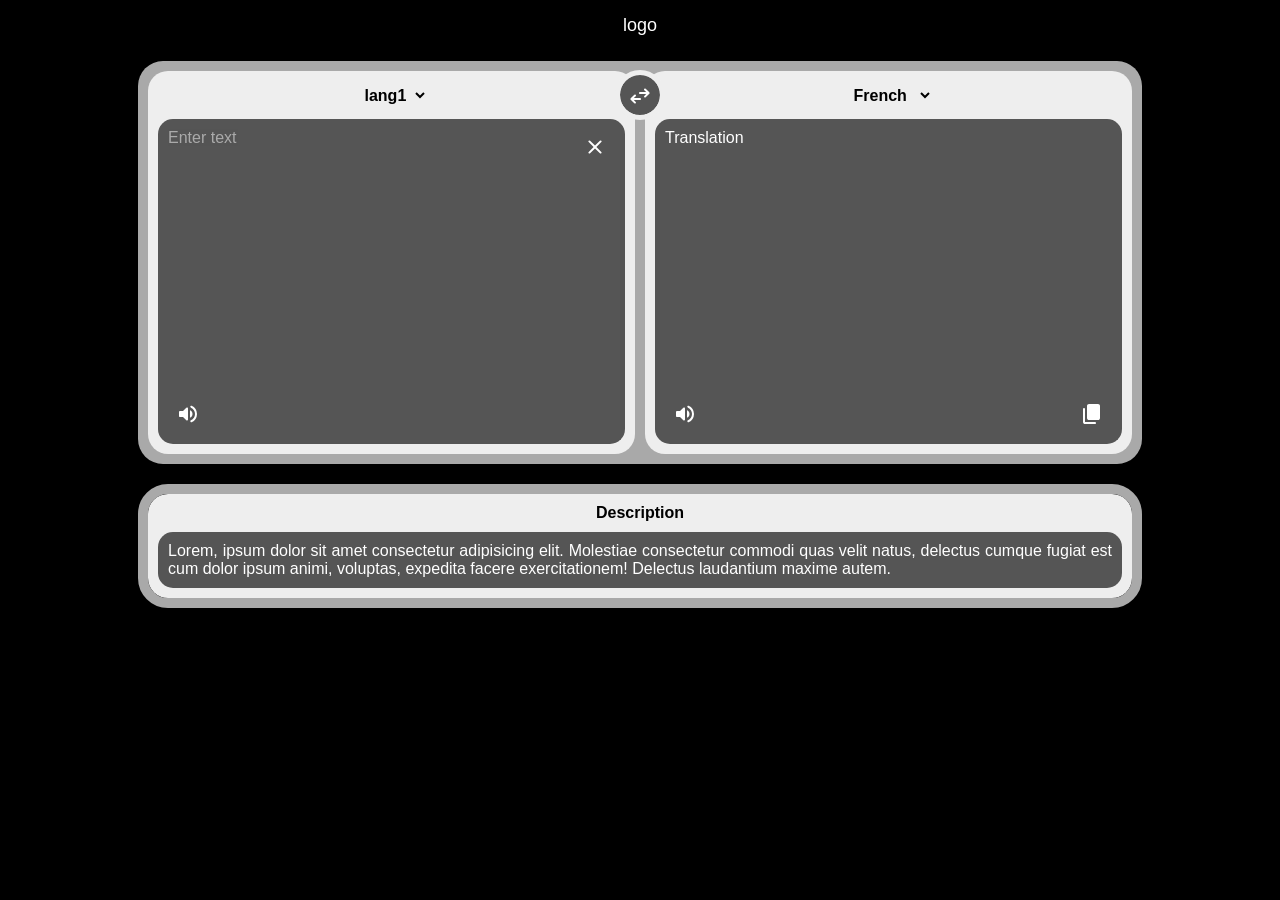
==== frontend/index.html @ 62758204 "The frontend and backend can now communicate Add scripts.js and fix frontend placeholders" ====
<!DOCTYPE html>
<html lang="en">

<head>
    <meta charset="UTF-8">
    <meta name="viewport" content="width=device-width, initial-scale=1.0">
    <title>Chuk Translate</title>
    <link rel="stylesheet" href="styles.css">
    <script src="scripts.js" defer></script>
</head>

<body>
    <header>
        <div class="logo">logo</div>
    </header>

    <main>

        <div class="card">
            <select name="inputLang" id="inputLang">
                <option value="en">lang1</option>
                <option value="fr">lang2</option>
                <option value="it">lang3</option>
                <option value="tr">lang4</option>
            </select>

            <textarea id="inputBox" placeholder="Enter text"></textarea>

            <button class="clear-button" id="clearInput">
                <svg xmlns="http://www.w3.org/2000/svg" height="24px" viewBox="0 -960 960 960" width="24px"
                    fill="#FFFFFF">
                    <path
                        d="M480-424 284-228q-11 11-28 11t-28-11q-11-11-11-28t11-28l196-196-196-196q-11-11-11-28t11-28q11-11 28-11t28 11l196 196 196-196q11-11 28-11t28 11q11 11 11 28t-11 28L536-480l196 196q11 11 11 28t-11 28q-11 11-28 11t-28-11L480-424Z" />
                </svg>
            </button>

            <button class="tts-button" id="inputTTS">
                <svg xmlns="http://www.w3.org/2000/svg" height="24px" viewBox="0 -960 960 960" width="24px"
                    fill="#FFFFFF">
                    <path
                        d="M760-481q0-83-44-151.5T598-735q-15-7-22-21.5t-2-29.5q6-16 21.5-23t31.5 0q97 43 155 131.5T840-481q0 108-58 196.5T627-153q-16 7-31.5 0T574-176q-5-15 2-29.5t22-21.5q74-34 118-102.5T760-481ZM280-360H160q-17 0-28.5-11.5T120-400v-160q0-17 11.5-28.5T160-600h120l132-132q19-19 43.5-8.5T480-703v446q0 27-24.5 37.5T412-228L280-360Zm380-120q0 42-19 79.5T591-339q-10 6-20.5.5T560-356v-250q0-12 10.5-17.5t20.5.5q31 25 50 63t19 80Z" />
                </svg>
            </button>
        </div>

        <button id="langSwitch">
            <svg xmlns="http://www.w3.org/2000/svg" height="24px" viewBox="0 -960 960 960" width="24px" fill="#FFFFFF">
                <path
                    d="m233-320 75 75q11 11 11 27.5T308-189q-12 12-28.5 12T251-189L108-332q-6-6-8.5-13T97-360q0-8 2.5-15t8.5-13l144-144q12-12 28-11.5t28 12.5q11 12 11.5 28T308-475l-75 75h247q17 0 28.5 11.5T520-360q0 17-11.5 28.5T480-320H233Zm494-240H480q-17 0-28.5-11.5T440-600q0-17 11.5-28.5T480-640h247l-75-75q-11-11-11-27.5t11-28.5q12-12 28.5-12t28.5 12l143 143q6 6 8.5 13t2.5 15q0 8-2.5 15t-8.5 13L708-428q-12 12-28 11.5T652-429q-11-12-11.5-28t11.5-28l75-75Z" />
            </svg>
        </button>

        <div class="card">
            <select name="outputLang" id="outputLang">
                <option value="en">English</option>
                <option value="fr" selected>French</option>
                <option value="it">Italian</option>
                <option value="tr">Turkish</option>
            </select>

            <div id="outputBox">
                Translation
            </div>

            <button class="copy-button" id="copyOutput">
                <svg xmlns="http://www.w3.org/2000/svg" height="24px" viewBox="0 -960 960 960" width="24px"
                    fill="#FFFFFF">
                    <path
                        d="M360-240q-33 0-56.5-23.5T280-320v-480q0-33 23.5-56.5T360-880h360q33 0 56.5 23.5T800-800v480q0 33-23.5 56.5T720-240H360ZM200-80q-33 0-56.5-23.5T120-160v-520q0-17 11.5-28.5T160-720q17 0 28.5 11.5T200-680v520h400q17 0 28.5 11.5T640-120q0 17-11.5 28.5T600-80H200Z" />
                </svg>
            </button>

            <button class="tts-button" id="outputTTS">
                <svg xmlns="http://www.w3.org/2000/svg" height="24px" viewBox="0 -960 960 960" width="24px"
                    fill="#FFFFFF">
                    <path
                        d="M760-481q0-83-44-151.5T598-735q-15-7-22-21.5t-2-29.5q6-16 21.5-23t31.5 0q97 43 155 131.5T840-481q0 108-58 196.5T627-153q-16 7-31.5 0T574-176q-5-15 2-29.5t22-21.5q74-34 118-102.5T760-481ZM280-360H160q-17 0-28.5-11.5T120-400v-160q0-17 11.5-28.5T160-600h120l132-132q19-19 43.5-8.5T480-703v446q0 27-24.5 37.5T412-228L280-360Zm380-120q0 42-19 79.5T591-339q-10 6-20.5.5T560-356v-250q0-12 10.5-17.5t20.5.5q31 25 50 63t19 80Z" />
                </svg>
            </button>
        </div>
    </main>

    <div class="desc"> Description
        <p>Lorem, ipsum dolor sit amet consectetur adipisicing elit. Molestiae consectetur commodi quas velit natus,
            delectus cumque fugiat est cum dolor ipsum animi, voluptas, expedita facere exercitationem! Delectus
            laudantium maxime autem.</p>
    </div>

</body>

</html>
---- frontend/styles.css ----
:root {
    --body-background: #000000;
    --card-border: #a9a9a9;
    --text-on-body: #ffffff;
    --card-background: #eeeeee;
    --text-on-card: #000000;
    --textbox-background: #555555;
    --text-on-textbox: #ffffff;
    --alpha-hover: 20%;
    --alpha-active: 30%;
}

* {
    font-family: Arial, Helvetica, sans-serif;
    box-sizing: border-box;

    cursor: default;
    user-select: none;
}

body {
    background-color: var(--body-background);

    display: flex;
    flex-direction: column;
    justify-content: center;

    margin: 0 10vw;
}

header {
    background-color: var(--body-background);

    color: var(--text-on-body);
    font-size: large;
    text-align: center;

    display: flex;
    justify-content: center;
    position: sticky;
    top: 0;
    z-index: 100;

    padding: 15px;
}

header svg {
    fill: white;
}

main {
    background-color: var(--card-border);
    border-radius: 25px;

    display: flex;
    justify-content: space-evenly;
    gap: 10px;

    padding: 10px;
    margin: 10px;
}

.card {
    background-color: var(--card-background);
    border-radius: 20px;

    color: var(--text-on-card);
    text-align: center;

    position: relative;
    top: 0;

    min-height: 42.5vh;
    width: 100%;
    padding: 10px;
}

select {
    background-color: transparent;
    border-radius: 10px;
    border: none;
    outline: none;

    color: var(--text-on-card);
    font-size: medium;
    font-weight: bold;

    padding: 5px;

    cursor: pointer;
}

select:hover,
select:open {
    background-color: rgb(from var(--text-on-card) r g b / var(--alpha-hover));
}

select:active {
    background-color: rgb(from var(--text-on-card) r g b / var(--alpha-active));
}

#inputBox,
#outputBox {
    background-color: var(--textbox-background);
    border-radius: 15px;
    border: none;
    border-right: 60px solid var(--textbox-background);
    border-bottom: 60px solid var(--textbox-background);
    outline: none;
    resize: none;

    color: var(--text-on-textbox);
    text-align: left;
    font-size: inherit;

    position: absolute;
    top: 3rem;
    left: 10px;

    min-height: calc(100% - 3rem - 10px);
    width: calc(100% - 20px);
    padding: 10px;
    margin: 0;

    cursor: text;
    user-select: text;
}

#inputBox::placeholder {
    color: var(--text-on-textbox);
    opacity: 50%;
}

/* Buttons */
button {
    background-color: transparent;
    border-radius: 50%;
    border: none;

    width: 40px;
    height: 40px;
    aspect-ratio: 1/1;
    padding-top: 5px;

    cursor: pointer;
    position: absolute;
}

svg {
    pointer-events: none;
    fill: var(--text-on-textbox);
}

#langSwitch {
    background-color: var(--textbox-background);
    outline: 5px solid var(--card-background);

    top: 75px;
    z-index: 1;
}

#langSwitch:hover {
    background-color: color-mix(in srgb, var(--textbox-background), var(--text-on-textbox) var(--alpha-hover));
}

#langSwitch:active {
    background-color: color-mix(in srgb, var(--textbox-background), var(--text-on-textbox) var(--alpha-active));
}

.tts-button {
    bottom: 20px;
    left: 20px;
}

.clear-button {
    top: 55px;
    right: 20px;
}

.copy-button {
    bottom: 20px;
    right: 20px;
}

.tts-button:hover,
.clear-button:hover,
.copy-button:hover {
    background-color: rgb(from var(--text-on-textbox) r g b / var(--alpha-hover));
}

.tts-button:active,
.clear-button:active,
.copy-button:active {
    background-color: rgb(from var(--text-on-textbox) r g b / var(--alpha-active));
}

/* Description */
.desc {
    background-color: var(--card-background);
    border-radius: 20px;
    outline: 10px solid var(--card-border);

    color: var(--text-on-card);
    text-align: center;
    font-weight: bold;

    padding: 10px;
    margin: 20px;
}

.desc p {
    background-color: var(--textbox-background);
    border-radius: 15px;

    color: var(--text-on-textbox);
    text-align: justify;
    font-weight: normal;

    padding: 10px;
    margin: 10px 0 0 0;

    user-select: text;
}


/* Vertical View */
@media (max-width: 768px) {
    body {
        margin: 0 10px;
    }

    main {
        flex-direction: column;
    }

    .card {
        height: 42.5vh;
    }

    #langSwitch {
        margin: -25px;

        position: relative;
        top: -10px;
        align-self: center;
    }
}
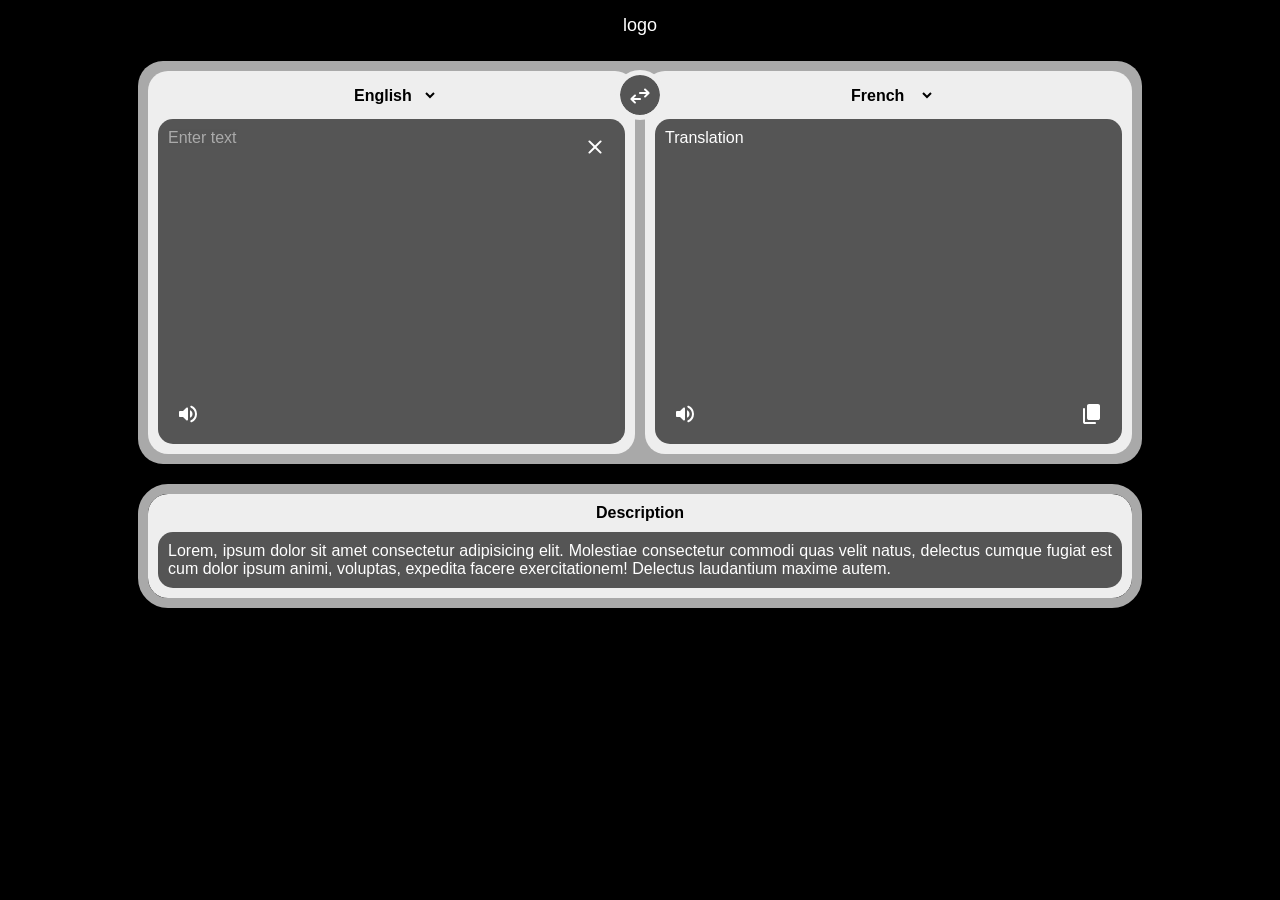
==== commit 7ca498f4: "Added a better system for adding languages (reads Languages JSON File)" ====
--- a/frontend/index.html
+++ b/frontend/index.html
@@ -18,10 +18,6 @@
 
         <div class="card">
             <select name="inputLang" id="inputLang">
-                <option value="en">lang1</option>
-                <option value="fr">lang2</option>
-                <option value="it">lang3</option>
-                <option value="tr">lang4</option>
             </select>
 
             <textarea id="inputBox" placeholder="Enter text"></textarea>
@@ -52,10 +48,6 @@
 
         <div class="card">
             <select name="outputLang" id="outputLang">
-                <option value="en">English</option>
-                <option value="fr" selected>French</option>
-                <option value="it">Italian</option>
-                <option value="tr">Turkish</option>
             </select>
 
             <div id="outputBox">
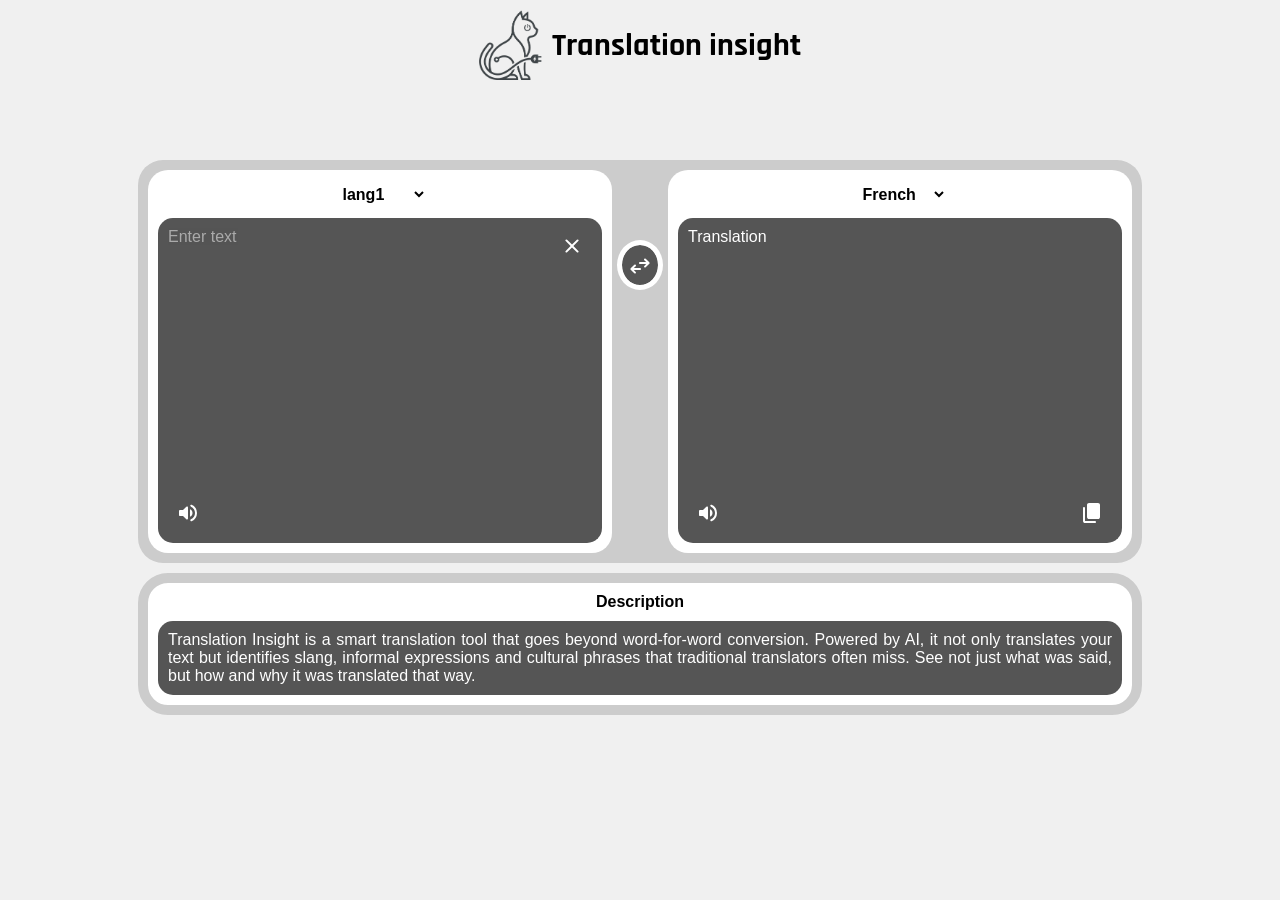
==== commit f9398774: "Adding the finishing touches to the frontend Frontend styling - light mode, tech cat logo, etc" ====
--- a/frontend/index.html
+++ b/frontend/index.html
@@ -4,80 +4,92 @@
 <head>
     <meta charset="UTF-8">
     <meta name="viewport" content="width=device-width, initial-scale=1.0">
-    <title>Chuk Translate</title>
+    <title>Translation insight</title>
     <link rel="stylesheet" href="styles.css">
     <script src="scripts.js" defer></script>
 </head>
 
 <body>
     <header>
-        <div class="logo">logo</div>
+        <img src="images/Techcat.png" alt="Website logo" id="logo">
+        <h1> Translation insight</h1>
+        <link href="https://fonts.googleapis.com/css2?family=Rajdhani:wght@600&display=swap" rel="stylesheet">
     </header>
+    <div class="content-wrapper">
+        <main>
 
-    <main>
+            <div class="card">
+                <select name="inputLang" id="inputLang">
+                    <option value="en">lang1</option>
+                    <option value="fr">lang2</option>
+                    <option value="it">lang3</option>
+                    <option value="tr">lang4</option>
+                </select>
 
-        <div class="card">
-            <select name="inputLang" id="inputLang">
-            </select>
+                <textarea id="inputBox" placeholder="Enter text"></textarea>
 
-            <textarea id="inputBox" placeholder="Enter text"></textarea>
+                <button class="clear-button" id="clearInput">
+                    <svg xmlns="http://www.w3.org/2000/svg" height="24px" viewBox="0 -960 960 960" width="24px"
+                        fill="#FFFFFF">
+                        <path
+                            d="M480-424 284-228q-11 11-28 11t-28-11q-11-11-11-28t11-28l196-196-196-196q-11-11-11-28t11-28q11-11 28-11t28 11l196 196 196-196q11-11 28-11t28 11q11 11 11 28t-11 28L536-480l196 196q11 11 11 28t-11 28q-11 11-28 11t-28-11L480-424Z" />
+                    </svg>
+                </button>
 
-            <button class="clear-button" id="clearInput">
+                <button class="tts-button" id="inputTTS">
+                    <svg xmlns="http://www.w3.org/2000/svg" height="24px" viewBox="0 -960 960 960" width="24px"
+                        fill="#FFFFFF">
+                        <path
+                            d="M760-481q0-83-44-151.5T598-735q-15-7-22-21.5t-2-29.5q6-16 21.5-23t31.5 0q97 43 155 131.5T840-481q0 108-58 196.5T627-153q-16 7-31.5 0T574-176q-5-15 2-29.5t22-21.5q74-34 118-102.5T760-481ZM280-360H160q-17 0-28.5-11.5T120-400v-160q0-17 11.5-28.5T160-600h120l132-132q19-19 43.5-8.5T480-703v446q0 27-24.5 37.5T412-228L280-360Zm380-120q0 42-19 79.5T591-339q-10 6-20.5.5T560-356v-250q0-12 10.5-17.5t20.5.5q31 25 50 63t19 80Z" />
+                    </svg>
+                </button>
+            </div>
+
+            <button id="langSwitch">
                 <svg xmlns="http://www.w3.org/2000/svg" height="24px" viewBox="0 -960 960 960" width="24px"
                     fill="#FFFFFF">
                     <path
-                        d="M480-424 284-228q-11 11-28 11t-28-11q-11-11-11-28t11-28l196-196-196-196q-11-11-11-28t11-28q11-11 28-11t28 11l196 196 196-196q11-11 28-11t28 11q11 11 11 28t-11 28L536-480l196 196q11 11 11 28t-11 28q-11 11-28 11t-28-11L480-424Z" />
+                        d="m233-320 75 75q11 11 11 27.5T308-189q-12 12-28.5 12T251-189L108-332q-6-6-8.5-13T97-360q0-8 2.5-15t8.5-13l144-144q12-12 28-11.5t28 12.5q11 12 11.5 28T308-475l-75 75h247q17 0 28.5 11.5T520-360q0 17-11.5 28.5T480-320H233Zm494-240H480q-17 0-28.5-11.5T440-600q0-17 11.5-28.5T480-640h247l-75-75q-11-11-11-27.5t11-28.5q12-12 28.5-12t28.5 12l143 143q6 6 8.5 13t2.5 15q0 8-2.5 15t-8.5 13L708-428q-12 12-28 11.5T652-429q-11-12-11.5-28t11.5-28l75-75Z" />
                 </svg>
             </button>
 
-            <button class="tts-button" id="inputTTS">
-                <svg xmlns="http://www.w3.org/2000/svg" height="24px" viewBox="0 -960 960 960" width="24px"
-                    fill="#FFFFFF">
-                    <path
-                        d="M760-481q0-83-44-151.5T598-735q-15-7-22-21.5t-2-29.5q6-16 21.5-23t31.5 0q97 43 155 131.5T840-481q0 108-58 196.5T627-153q-16 7-31.5 0T574-176q-5-15 2-29.5t22-21.5q74-34 118-102.5T760-481ZM280-360H160q-17 0-28.5-11.5T120-400v-160q0-17 11.5-28.5T160-600h120l132-132q19-19 43.5-8.5T480-703v446q0 27-24.5 37.5T412-228L280-360Zm380-120q0 42-19 79.5T591-339q-10 6-20.5.5T560-356v-250q0-12 10.5-17.5t20.5.5q31 25 50 63t19 80Z" />
-                </svg>
-            </button>
+            <div class="card">
+                <select name="outputLang" id="outputLang">
+                    <option value="en">English</option>
+                    <option value="fr" selected>French</option>
+                    <option value="it">Italian</option>
+                    <option value="tr">Turkish</option>
+                </select>
+
+                <div id="outputBox">
+                    Translation
+                </div>
+
+                <button class="copy-button" id="copyOutput">
+                    <svg xmlns="http://www.w3.org/2000/svg" height="24px" viewBox="0 -960 960 960" width="24px"
+                        fill="#FFFFFF">
+                        <path
+                            d="M360-240q-33 0-56.5-23.5T280-320v-480q0-33 23.5-56.5T360-880h360q33 0 56.5 23.5T800-800v480q0 33-23.5 56.5T720-240H360ZM200-80q-33 0-56.5-23.5T120-160v-520q0-17 11.5-28.5T160-720q17 0 28.5 11.5T200-680v520h400q17 0 28.5 11.5T640-120q0 17-11.5 28.5T600-80H200Z" />
+                    </svg>
+                </button>
+
+                <button class="tts-button" id="outputTTS">
+                    <svg xmlns="http://www.w3.org/2000/svg" height="24px" viewBox="0 -960 960 960" width="24px"
+                        fill="#FFFFFF">
+                        <path
+                            d="M760-481q0-83-44-151.5T598-735q-15-7-22-21.5t-2-29.5q6-16 21.5-23t31.5 0q97 43 155 131.5T840-481q0 108-58 196.5T627-153q-16 7-31.5 0T574-176q-5-15 2-29.5t22-21.5q74-34 118-102.5T760-481ZM280-360H160q-17 0-28.5-11.5T120-400v-160q0-17 11.5-28.5T160-600h120l132-132q19-19 43.5-8.5T480-703v446q0 27-24.5 37.5T412-228L280-360Zm380-120q0 42-19 79.5T591-339q-10 6-20.5.5T560-356v-250q0-12 10.5-17.5t20.5.5q31 25 50 63t19 80Z" />
+                    </svg>
+                </button>
+            </div>
+        </main>
+
+        <div class="desc"> Description
+            <p>Translation Insight is a smart translation tool that goes beyond word-for-word conversion. Powered by AI,
+                it not only translates your text but identifies slang, informal expressions and cultural phrases that
+                traditional translators often miss. See not just what was said, but how and why it was translated that
+                way.</p>
         </div>
-
-        <button id="langSwitch">
-            <svg xmlns="http://www.w3.org/2000/svg" height="24px" viewBox="0 -960 960 960" width="24px" fill="#FFFFFF">
-                <path
-                    d="m233-320 75 75q11 11 11 27.5T308-189q-12 12-28.5 12T251-189L108-332q-6-6-8.5-13T97-360q0-8 2.5-15t8.5-13l144-144q12-12 28-11.5t28 12.5q11 12 11.5 28T308-475l-75 75h247q17 0 28.5 11.5T520-360q0 17-11.5 28.5T480-320H233Zm494-240H480q-17 0-28.5-11.5T440-600q0-17 11.5-28.5T480-640h247l-75-75q-11-11-11-27.5t11-28.5q12-12 28.5-12t28.5 12l143 143q6 6 8.5 13t2.5 15q0 8-2.5 15t-8.5 13L708-428q-12 12-28 11.5T652-429q-11-12-11.5-28t11.5-28l75-75Z" />
-            </svg>
-        </button>
-
-        <div class="card">
-            <select name="outputLang" id="outputLang">
-            </select>
-
-            <div id="outputBox">
-                Translation
-            </div>
-
-            <button class="copy-button" id="copyOutput">
-                <svg xmlns="http://www.w3.org/2000/svg" height="24px" viewBox="0 -960 960 960" width="24px"
-                    fill="#FFFFFF">
-                    <path
-                        d="M360-240q-33 0-56.5-23.5T280-320v-480q0-33 23.5-56.5T360-880h360q33 0 56.5 23.5T800-800v480q0 33-23.5 56.5T720-240H360ZM200-80q-33 0-56.5-23.5T120-160v-520q0-17 11.5-28.5T160-720q17 0 28.5 11.5T200-680v520h400q17 0 28.5 11.5T640-120q0 17-11.5 28.5T600-80H200Z" />
-                </svg>
-            </button>
-
-            <button class="tts-button" id="outputTTS">
-                <svg xmlns="http://www.w3.org/2000/svg" height="24px" viewBox="0 -960 960 960" width="24px"
-                    fill="#FFFFFF">
-                    <path
-                        d="M760-481q0-83-44-151.5T598-735q-15-7-22-21.5t-2-29.5q6-16 21.5-23t31.5 0q97 43 155 131.5T840-481q0 108-58 196.5T627-153q-16 7-31.5 0T574-176q-5-15 2-29.5t22-21.5q74-34 118-102.5T760-481ZM280-360H160q-17 0-28.5-11.5T120-400v-160q0-17 11.5-28.5T160-600h120l132-132q19-19 43.5-8.5T480-703v446q0 27-24.5 37.5T412-228L280-360Zm380-120q0 42-19 79.5T591-339q-10 6-20.5.5T560-356v-250q0-12 10.5-17.5t20.5.5q31 25 50 63t19 80Z" />
-                </svg>
-            </button>
-        </div>
-    </main>
-
-    <div class="desc"> Description
-        <p>Lorem, ipsum dolor sit amet consectetur adipisicing elit. Molestiae consectetur commodi quas velit natus,
-            delectus cumque fugiat est cum dolor ipsum animi, voluptas, expedita facere exercitationem! Delectus
-            laudantium maxime autem.</p>
     </div>
-
 </body>
 
 </html>
--- a/frontend/styles.css
+++ b/frontend/styles.css
@@ -1,8 +1,8 @@
 :root {
-    --body-background: #000000;
-    --card-border: #a9a9a9;
-    --text-on-body: #ffffff;
-    --card-background: #eeeeee;
+    --body-background: #f0f0f0;
+    --card-border: #cccccc;
+    --text-on-body: #000000;
+    --card-background: #ffffff;
     --text-on-card: #000000;
     --textbox-background: #555555;
     --text-on-textbox: #ffffff;
@@ -20,33 +20,54 @@
 
 body {
     background-color: var(--body-background);
-
     display: flex;
     flex-direction: column;
     justify-content: center;
-
     margin: 0 10vw;
 }
 
 header {
     background-color: var(--body-background);
-
     color: var(--text-on-body);
-    font-size: large;
-    text-align: center;
-
     display: flex;
     justify-content: center;
+    align-items: center;
+    gap: 10px;
     position: sticky;
     top: 0;
     z-index: 100;
-
-    padding: 15px;
+    padding: 10px 15px;
+}
+
+#logo {
+    height: 70px;
+    width: auto;
+}
+
+header h1 {
+    font-family: 'Rajdhani', sans-serif;
+    color: var(--text-on-body);
+    font-size: 32;
+    margin: 0;
+    
+}
+
+.content-wrapper {
+    padding-top: 60px;
+}
+
+#langSwitch {
+    background-color: var(--textbox-background);
+    outline: 5px solid var(--card-background);
+    position: relative;
+    top: 0;
+    z-index: 101;
 }
 
 header svg {
     fill: white;
 }
+
 
 main {
     background-color: var(--card-border);
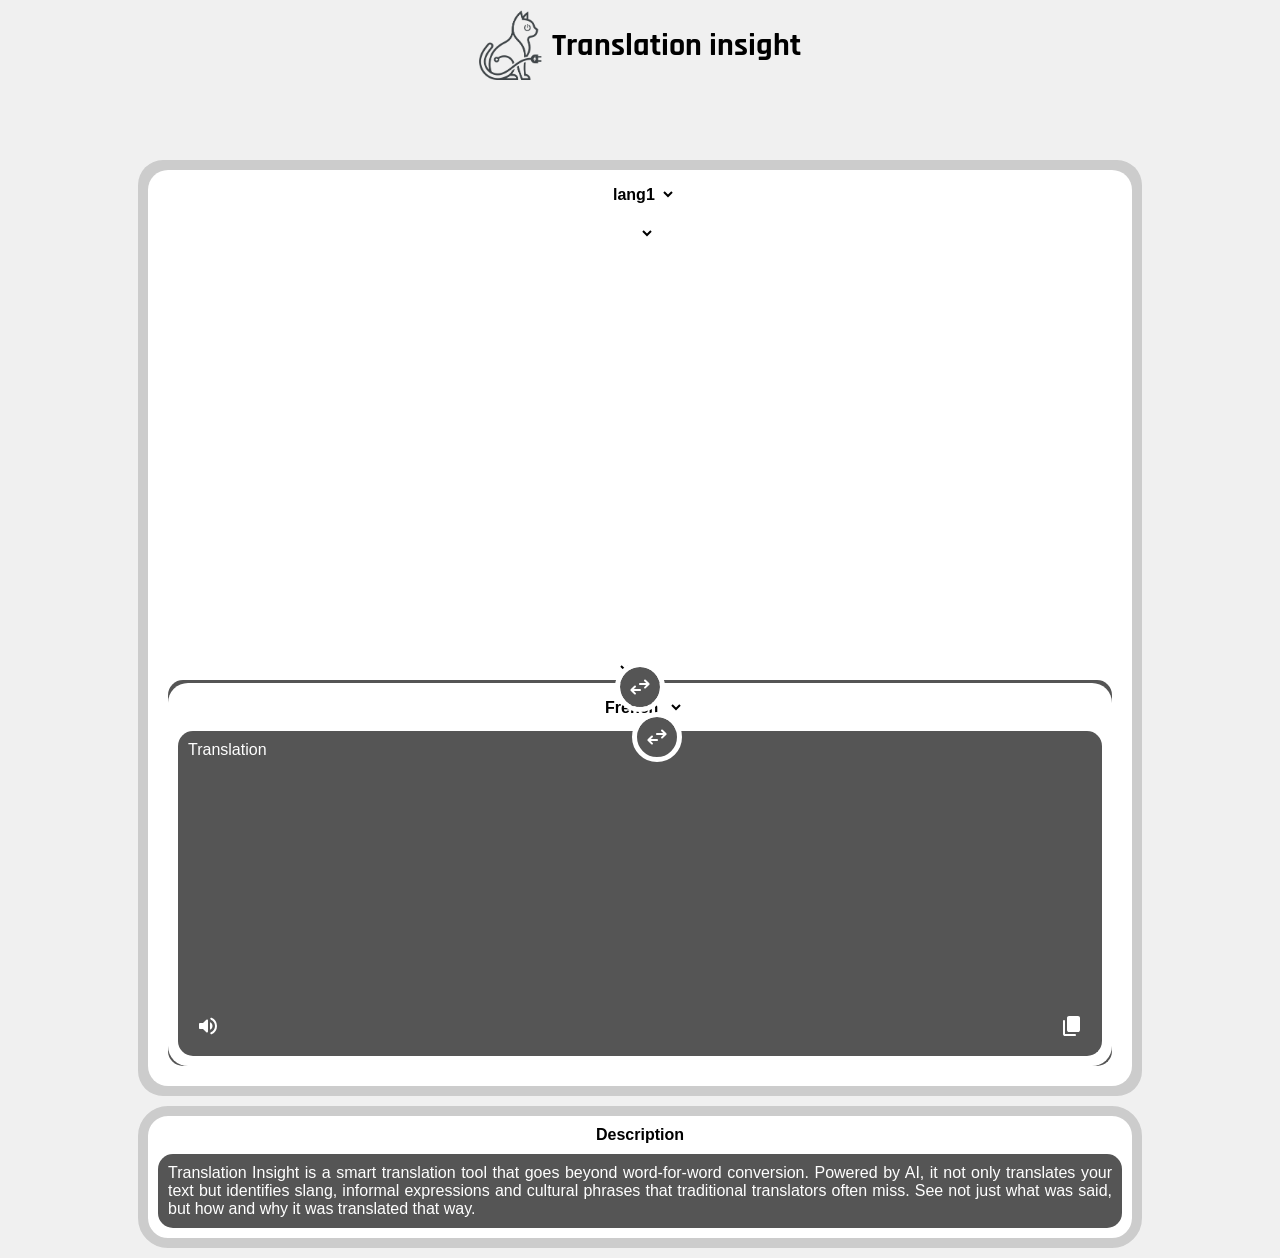
==== commit d5df23d9: "Merge branch 'main' of https://github.com/Chuk404/SuperDeluxeLJMUproject" ====
--- a/frontend/index.html
+++ b/frontend/index.html
@@ -26,7 +26,9 @@
                     <option value="tr">lang4</option>
                 </select>
 
-                <textarea id="inputBox" placeholder="Enter text"></textarea>
+        <div class="card">
+            <select name="inputLang" id="inputLang">
+            </select>
 
                 <button class="clear-button" id="clearInput">
                     <svg xmlns="http://www.w3.org/2000/svg" height="24px" viewBox="0 -960 960 960" width="24px"
@@ -36,13 +38,36 @@
                     </svg>
                 </button>
 
-                <button class="tts-button" id="inputTTS">
-                    <svg xmlns="http://www.w3.org/2000/svg" height="24px" viewBox="0 -960 960 960" width="24px"
-                        fill="#FFFFFF">
-                        <path
-                            d="M760-481q0-83-44-151.5T598-735q-15-7-22-21.5t-2-29.5q6-16 21.5-23t31.5 0q97 43 155 131.5T840-481q0 108-58 196.5T627-153q-16 7-31.5 0T574-176q-5-15 2-29.5t22-21.5q74-34 118-102.5T760-481ZM280-360H160q-17 0-28.5-11.5T120-400v-160q0-17 11.5-28.5T160-600h120l132-132q19-19 43.5-8.5T480-703v446q0 27-24.5 37.5T412-228L280-360Zm380-120q0 42-19 79.5T591-339q-10 6-20.5.5T560-356v-250q0-12 10.5-17.5t20.5.5q31 25 50 63t19 80Z" />
-                    </svg>
-                </button>
+            <button class="clear-button" id="clearInput">
+                <svg xmlns="http://www.w3.org/2000/svg" height="24px" viewBox="0 -960 960 960" width="24px"
+                    fill="#FFFFFF">
+                    <path
+                        d="M480-424 284-228q-11 11-28 11t-28-11q-11-11-11-28t11-28l196-196-196-196q-11-11-11-28t11-28q11-11 28-11t28 11l196 196 196-196q11-11 28-11t28 11q11 11 11 28t-11 28L536-480l196 196q11 11 11 28t-11 28q-11 11-28 11t-28-11L480-424Z" />
+                </svg>
+            </button>
+
+            <button class="tts-button" id="inputTTS">
+                <svg xmlns="http://www.w3.org/2000/svg" height="24px" viewBox="0 -960 960 960" width="24px"
+                    fill="#FFFFFF">
+                    <path
+                        d="M760-481q0-83-44-151.5T598-735q-15-7-22-21.5t-2-29.5q6-16 21.5-23t31.5 0q97 43 155 131.5T840-481q0 108-58 196.5T627-153q-16 7-31.5 0T574-176q-5-15 2-29.5t22-21.5q74-34 118-102.5T760-481ZM280-360H160q-17 0-28.5-11.5T120-400v-160q0-17 11.5-28.5T160-600h120l132-132q19-19 43.5-8.5T480-703v446q0 27-24.5 37.5T412-228L280-360Zm380-120q0 42-19 79.5T591-339q-10 6-20.5.5T560-356v-250q0-12 10.5-17.5t20.5.5q31 25 50 63t19 80Z" />
+                </svg>
+            </button>
+        </div>
+
+        <button id="langSwitch">
+            <svg xmlns="http://www.w3.org/2000/svg" height="24px" viewBox="0 -960 960 960" width="24px" fill="#FFFFFF">
+                <path
+                    d="m233-320 75 75q11 11 11 27.5T308-189q-12 12-28.5 12T251-189L108-332q-6-6-8.5-13T97-360q0-8 2.5-15t8.5-13l144-144q12-12 28-11.5t28 12.5q11 12 11.5 28T308-475l-75 75h247q17 0 28.5 11.5T520-360q0 17-11.5 28.5T480-320H233Zm494-240H480q-17 0-28.5-11.5T440-600q0-17 11.5-28.5T480-640h247l-75-75q-11-11-11-27.5t11-28.5q12-12 28.5-12t28.5 12l143 143q6 6 8.5 13t2.5 15q0 8-2.5 15t-8.5 13L708-428q-12 12-28 11.5T652-429q-11-12-11.5-28t11.5-28l75-75Z" />
+            </svg>
+        </button>
+
+        <div class="card">
+            <select name="outputLang" id="outputLang">
+            </select>
+
+            <div id="outputBox">
+                Translation
             </div>
 
             <button id="langSwitch">
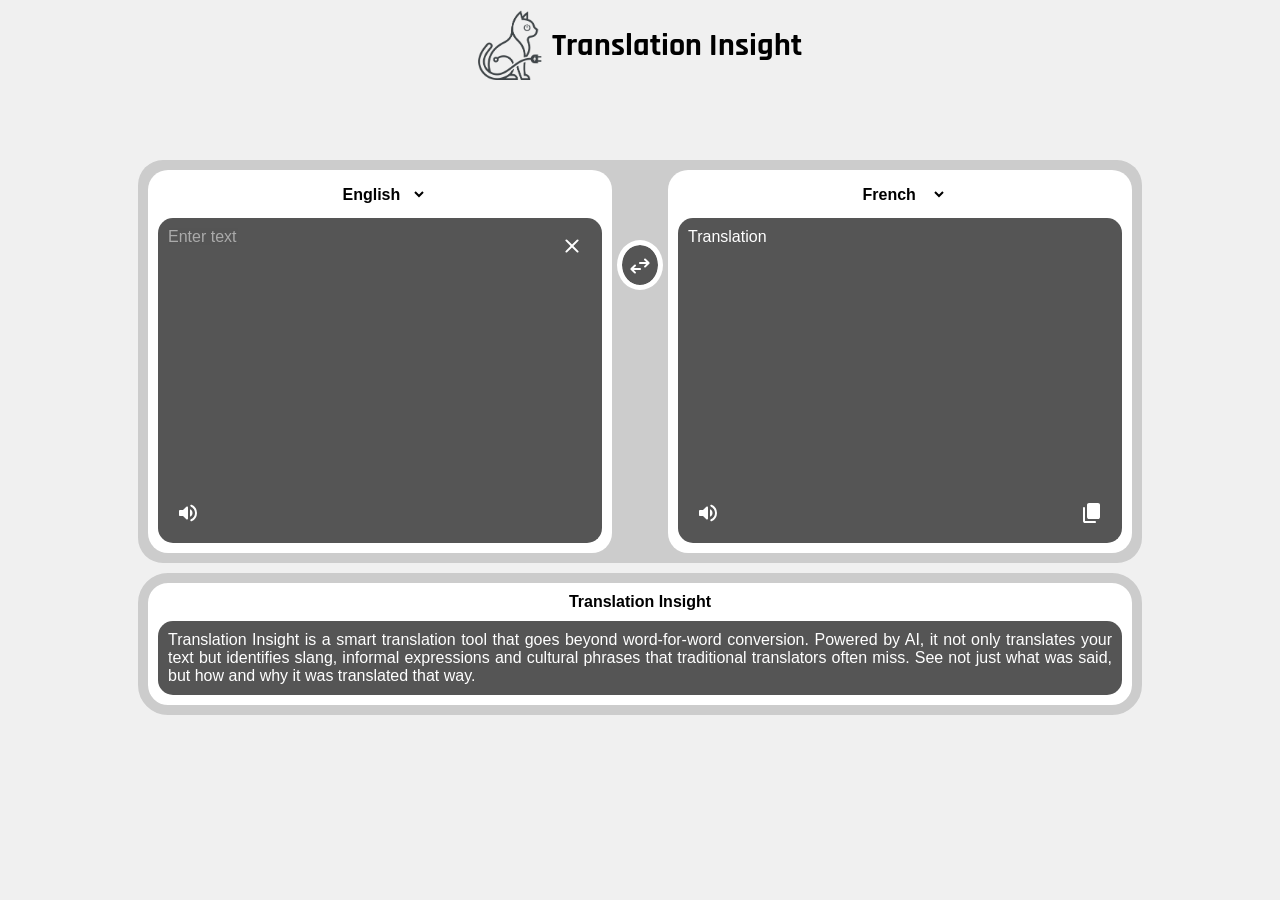
==== commit 002698b4: "Fix the merge conflct Cleaned up duplicate elements in index.html" ====
--- a/frontend/index.html
+++ b/frontend/index.html
@@ -4,7 +4,8 @@
 <head>
     <meta charset="UTF-8">
     <meta name="viewport" content="width=device-width, initial-scale=1.0">
-    <title>Translation insight</title>
+    <title>Translation Insight</title>
+    <link href="https://fonts.googleapis.com/css2?family=Rajdhani:wght@600&display=swap" rel="stylesheet">
     <link rel="stylesheet" href="styles.css">
     <script src="scripts.js" defer></script>
 </head>
@@ -12,69 +13,37 @@
 <body>
     <header>
         <img src="images/Techcat.png" alt="Website logo" id="logo">
-        <h1> Translation insight</h1>
-        <link href="https://fonts.googleapis.com/css2?family=Rajdhani:wght@600&display=swap" rel="stylesheet">
+        <h1>Translation Insight</h1>
     </header>
+
     <div class="content-wrapper">
         <main>
-
             <div class="card">
                 <select name="inputLang" id="inputLang">
-                    <option value="en">lang1</option>
-                    <option value="fr">lang2</option>
-                    <option value="it">lang3</option>
-                    <option value="tr">lang4</option>
+                    <option value="en">English</option>
+                    <option value="fr">French</option>
+                    <option value="it">Italian</option>
+                    <option value="tr">Turkish</option>
                 </select>
 
-        <div class="card">
-            <select name="inputLang" id="inputLang">
-            </select>
+                <textarea id="inputBox" placeholder="Enter text"></textarea>
 
                 <button class="clear-button" id="clearInput">
-                    <svg xmlns="http://www.w3.org/2000/svg" height="24px" viewBox="0 -960 960 960" width="24px"
-                        fill="#FFFFFF">
-                        <path
-                            d="M480-424 284-228q-11 11-28 11t-28-11q-11-11-11-28t11-28l196-196-196-196q-11-11-11-28t11-28q11-11 28-11t28 11l196 196 196-196q11-11 28-11t28 11q11 11 11 28t-11 28L536-480l196 196q11 11 11 28t-11 28q-11 11-28 11t-28-11L480-424Z" />
+                    <svg xmlns="http://www.w3.org/2000/svg" height="24px" viewBox="0 -960 960 960" width="24px" fill="#FFFFFF">
+                        <path d="M480-424 284-228q-11 11-28 11t-28-11q-11-11-11-28t11-28l196-196-196-196q-11-11-11-28t11-28q11-11 28-11t28 11l196 196 196-196q11-11 28-11t28 11q11 11 11 28t-11 28L536-480l196 196q11 11 11 28t-11 28q-11 11-28 11t-28-11L480-424Z" />
                     </svg>
                 </button>
 
-            <button class="clear-button" id="clearInput">
-                <svg xmlns="http://www.w3.org/2000/svg" height="24px" viewBox="0 -960 960 960" width="24px"
-                    fill="#FFFFFF">
-                    <path
-                        d="M480-424 284-228q-11 11-28 11t-28-11q-11-11-11-28t11-28l196-196-196-196q-11-11-11-28t11-28q11-11 28-11t28 11l196 196 196-196q11-11 28-11t28 11q11 11 11 28t-11 28L536-480l196 196q11 11 11 28t-11 28q-11 11-28 11t-28-11L480-424Z" />
-                </svg>
-            </button>
-
-            <button class="tts-button" id="inputTTS">
-                <svg xmlns="http://www.w3.org/2000/svg" height="24px" viewBox="0 -960 960 960" width="24px"
-                    fill="#FFFFFF">
-                    <path
-                        d="M760-481q0-83-44-151.5T598-735q-15-7-22-21.5t-2-29.5q6-16 21.5-23t31.5 0q97 43 155 131.5T840-481q0 108-58 196.5T627-153q-16 7-31.5 0T574-176q-5-15 2-29.5t22-21.5q74-34 118-102.5T760-481ZM280-360H160q-17 0-28.5-11.5T120-400v-160q0-17 11.5-28.5T160-600h120l132-132q19-19 43.5-8.5T480-703v446q0 27-24.5 37.5T412-228L280-360Zm380-120q0 42-19 79.5T591-339q-10 6-20.5.5T560-356v-250q0-12 10.5-17.5t20.5.5q31 25 50 63t19 80Z" />
-                </svg>
-            </button>
-        </div>
-
-        <button id="langSwitch">
-            <svg xmlns="http://www.w3.org/2000/svg" height="24px" viewBox="0 -960 960 960" width="24px" fill="#FFFFFF">
-                <path
-                    d="m233-320 75 75q11 11 11 27.5T308-189q-12 12-28.5 12T251-189L108-332q-6-6-8.5-13T97-360q0-8 2.5-15t8.5-13l144-144q12-12 28-11.5t28 12.5q11 12 11.5 28T308-475l-75 75h247q17 0 28.5 11.5T520-360q0 17-11.5 28.5T480-320H233Zm494-240H480q-17 0-28.5-11.5T440-600q0-17 11.5-28.5T480-640h247l-75-75q-11-11-11-27.5t11-28.5q12-12 28.5-12t28.5 12l143 143q6 6 8.5 13t2.5 15q0 8-2.5 15t-8.5 13L708-428q-12 12-28 11.5T652-429q-11-12-11.5-28t11.5-28l75-75Z" />
-            </svg>
-        </button>
-
-        <div class="card">
-            <select name="outputLang" id="outputLang">
-            </select>
-
-            <div id="outputBox">
-                Translation
+                <button class="tts-button" id="inputTTS">
+                    <svg xmlns="http://www.w3.org/2000/svg" height="24px" viewBox="0 -960 960 960" width="24px" fill="#FFFFFF">
+                        <path d="M760-481q0-83-44-151.5T598-735q-15-7-22-21.5t-2-29.5q6-16 21.5-23t31.5 0q97 43 155 131.5T840-481q0 108-58 196.5T627-153q-16 7-31.5 0T574-176q-5-15 2-29.5t22-21.5q74-34 118-102.5T760-481ZM280-360H160q-17 0-28.5-11.5T120-400v-160q0-17 11.5-28.5T160-600h120l132-132q19-19 43.5-8.5T480-703v446q0 27-24.5 37.5T412-228L280-360Zm380-120q0 42-19 79.5T591-339q-10 6-20.5.5T560-356v-250q0-12 10.5-17.5t20.5.5q31 25 50 63t19 80Z" />
+                    </svg>
+                </button>
             </div>
 
             <button id="langSwitch">
-                <svg xmlns="http://www.w3.org/2000/svg" height="24px" viewBox="0 -960 960 960" width="24px"
-                    fill="#FFFFFF">
-                    <path
-                        d="m233-320 75 75q11 11 11 27.5T308-189q-12 12-28.5 12T251-189L108-332q-6-6-8.5-13T97-360q0-8 2.5-15t8.5-13l144-144q12-12 28-11.5t28 12.5q11 12 11.5 28T308-475l-75 75h247q17 0 28.5 11.5T520-360q0 17-11.5 28.5T480-320H233Zm494-240H480q-17 0-28.5-11.5T440-600q0-17 11.5-28.5T480-640h247l-75-75q-11-11-11-27.5t11-28.5q12-12 28.5-12t28.5 12l143 143q6 6 8.5 13t2.5 15q0 8-2.5 15t-8.5 13L708-428q-12 12-28 11.5T652-429q-11-12-11.5-28t11.5-28l75-75Z" />
+                <svg xmlns="http://www.w3.org/2000/svg" height="24px" viewBox="0 -960 960 960" width="24px" fill="#FFFFFF">
+                    <path d="m233-320 75 75q11 11 11 27.5T308-189q-12 12-28.5 12T251-189L108-332q-6-6-8.5-13T97-360q0-8 2.5-15t8.5-13l144-144q12-12 28-11.5t28 12.5q11 12 11.5 28T308-475l-75 75h247q17 0 28.5 11.5T520-360q0 17-11.5 28.5T480-320H233Zm494-240H480q-17 0-28.5-11.5T440-600q0-17 11.5-28.5T480-640h247l-75-75q-11-11-11-27.5t11-28.5q12-12 28.5-12t28.5 12l143 143q6 6 8.5 13t2.5 15q0 8-2.5 15t-8.5 13L708-428q-12 12-28 11.5T652-429q-11-12-11.5-28t11.5-28l75-75Z" />
                 </svg>
             </button>
 
@@ -86,33 +55,24 @@
                     <option value="tr">Turkish</option>
                 </select>
 
-                <div id="outputBox">
-                    Translation
-                </div>
+                <div id="outputBox">Translation</div>
 
                 <button class="copy-button" id="copyOutput">
-                    <svg xmlns="http://www.w3.org/2000/svg" height="24px" viewBox="0 -960 960 960" width="24px"
-                        fill="#FFFFFF">
-                        <path
-                            d="M360-240q-33 0-56.5-23.5T280-320v-480q0-33 23.5-56.5T360-880h360q33 0 56.5 23.5T800-800v480q0 33-23.5 56.5T720-240H360ZM200-80q-33 0-56.5-23.5T120-160v-520q0-17 11.5-28.5T160-720q17 0 28.5 11.5T200-680v520h400q17 0 28.5 11.5T640-120q0 17-11.5 28.5T600-80H200Z" />
+                    <svg xmlns="http://www.w3.org/2000/svg" height="24px" viewBox="0 -960 960 960" width="24px" fill="#FFFFFF">
+                        <path d="M360-240q-33 0-56.5-23.5T280-320v-480q0-33 23.5-56.5T360-880h360q33 0 56.5 23.5T800-800v480q0 33-23.5 56.5T720-240H360ZM200-80q-33 0-56.5-23.5T120-160v-520q0-17 11.5-28.5T160-720q17 0 28.5 11.5T200-680v520h400q17 0 28.5 11.5T640-120q0 17-11.5 28.5T600-80H200Z" />
                     </svg>
                 </button>
 
                 <button class="tts-button" id="outputTTS">
-                    <svg xmlns="http://www.w3.org/2000/svg" height="24px" viewBox="0 -960 960 960" width="24px"
-                        fill="#FFFFFF">
-                        <path
-                            d="M760-481q0-83-44-151.5T598-735q-15-7-22-21.5t-2-29.5q6-16 21.5-23t31.5 0q97 43 155 131.5T840-481q0 108-58 196.5T627-153q-16 7-31.5 0T574-176q-5-15 2-29.5t22-21.5q74-34 118-102.5T760-481ZM280-360H160q-17 0-28.5-11.5T120-400v-160q0-17 11.5-28.5T160-600h120l132-132q19-19 43.5-8.5T480-703v446q0 27-24.5 37.5T412-228L280-360Zm380-120q0 42-19 79.5T591-339q-10 6-20.5.5T560-356v-250q0-12 10.5-17.5t20.5.5q31 25 50 63t19 80Z" />
+                    <svg xmlns="http://www.w3.org/2000/svg" height="24px" viewBox="0 -960 960 960" width="24px" fill="#FFFFFF">
+                        <path d="M760-481q0-83-44-151.5T598-735q-15-7-22-21.5t-2-29.5q6-16 21.5-23t31.5 0q97 43 155 131.5T840-481q0 108-58 196.5T627-153q-16 7-31.5 0T574-176q-5-15 2-29.5t22-21.5q74-34 118-102.5T760-481ZM280-360H160q-17 0-28.5-11.5T120-400v-160q0-17 11.5-28.5T160-600h120l132-132q19-19 43.5-8.5T480-703v446q0 27-24.5 37.5T412-228L280-360Zm380-120q0 42-19 79.5T591-339q-10 6-20.5.5T560-356v-250q0-12 10.5-17.5t20.5.5q31 25 50 63t19 80Z" />
                     </svg>
                 </button>
             </div>
         </main>
 
-        <div class="desc"> Description
-            <p>Translation Insight is a smart translation tool that goes beyond word-for-word conversion. Powered by AI,
-                it not only translates your text but identifies slang, informal expressions and cultural phrases that
-                traditional translators often miss. See not just what was said, but how and why it was translated that
-                way.</p>
+        <div class="desc">Translation Insight
+            <p>Translation Insight is a smart translation tool that goes beyond word-for-word conversion. Powered by AI, it not only translates your text but identifies slang, informal expressions and cultural phrases that traditional translators often miss. See not just what was said, but how and why it was translated that way.</p>
         </div>
     </div>
 </body>
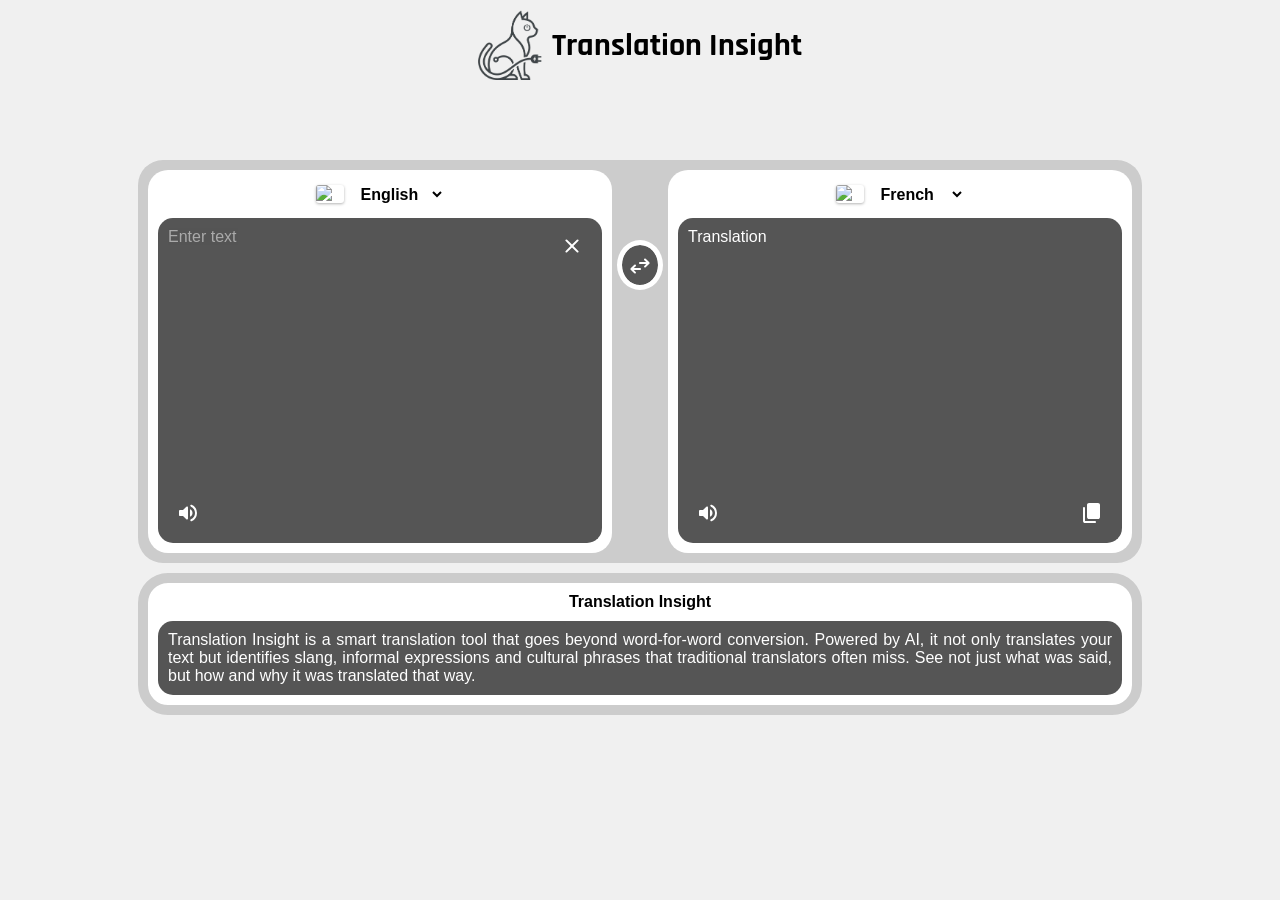
==== commit 293b31a6: "Added Flag Icons next to dropdown menu" ====
--- a/frontend/index.html
+++ b/frontend/index.html
@@ -18,13 +18,14 @@
 
     <div class="content-wrapper">
         <main>
+
             <div class="card">
-                <select name="inputLang" id="inputLang">
-                    <option value="en">English</option>
-                    <option value="fr">French</option>
-                    <option value="it">Italian</option>
-                    <option value="tr">Turkish</option>
-                </select>
+                <div class="lang-selector"> 
+                    <img id="inputFlag" class="flag-icon" src="https://flagcdn.com/w80/gb.png" alt="flag">
+
+                    <select name="inputLang" id="inputLang">
+                    </select>
+                </div>
 
                 <textarea id="inputBox" placeholder="Enter text"></textarea>
 
@@ -48,12 +49,13 @@
             </button>
 
             <div class="card">
-                <select name="outputLang" id="outputLang">
-                    <option value="en">English</option>
-                    <option value="fr" selected>French</option>
-                    <option value="it">Italian</option>
-                    <option value="tr">Turkish</option>
-                </select>
+                <div class="lang-selector"> 
+                    <img id="outputFlag" class="flag-icon" src="https://flagcdn.com/w80/fr.png" alt="flag">
+
+                    <select name="outputLang" id="outputLang">
+                    </select>
+                </div>
+
 
                 <div id="outputBox">Translation</div>
 
--- a/frontend/styles.css
+++ b/frontend/styles.css
@@ -120,6 +120,29 @@
     background-color: rgb(from var(--text-on-card) r g b / var(--alpha-active));
 }
 
+.lang-selector {
+    display: flex;
+    align-items: center;       
+    justify-content: center;   
+    gap: 8px;                  
+    
+    position: absolute;        
+    top: 0;
+    left: 0;
+    width: 100%;
+    height: 3rem;              
+}
+
+.flag-icon {
+    width: 28px;               
+    height: 18px;
+    object-fit: cover;       
+    border-radius: 3px;        
+    box-shadow: 0 1px 3px rgba(0, 0, 0, 0.3); 
+    
+    display: inline-block;
+}
+
 #inputBox,
 #outputBox {
     background-color: var(--textbox-background);
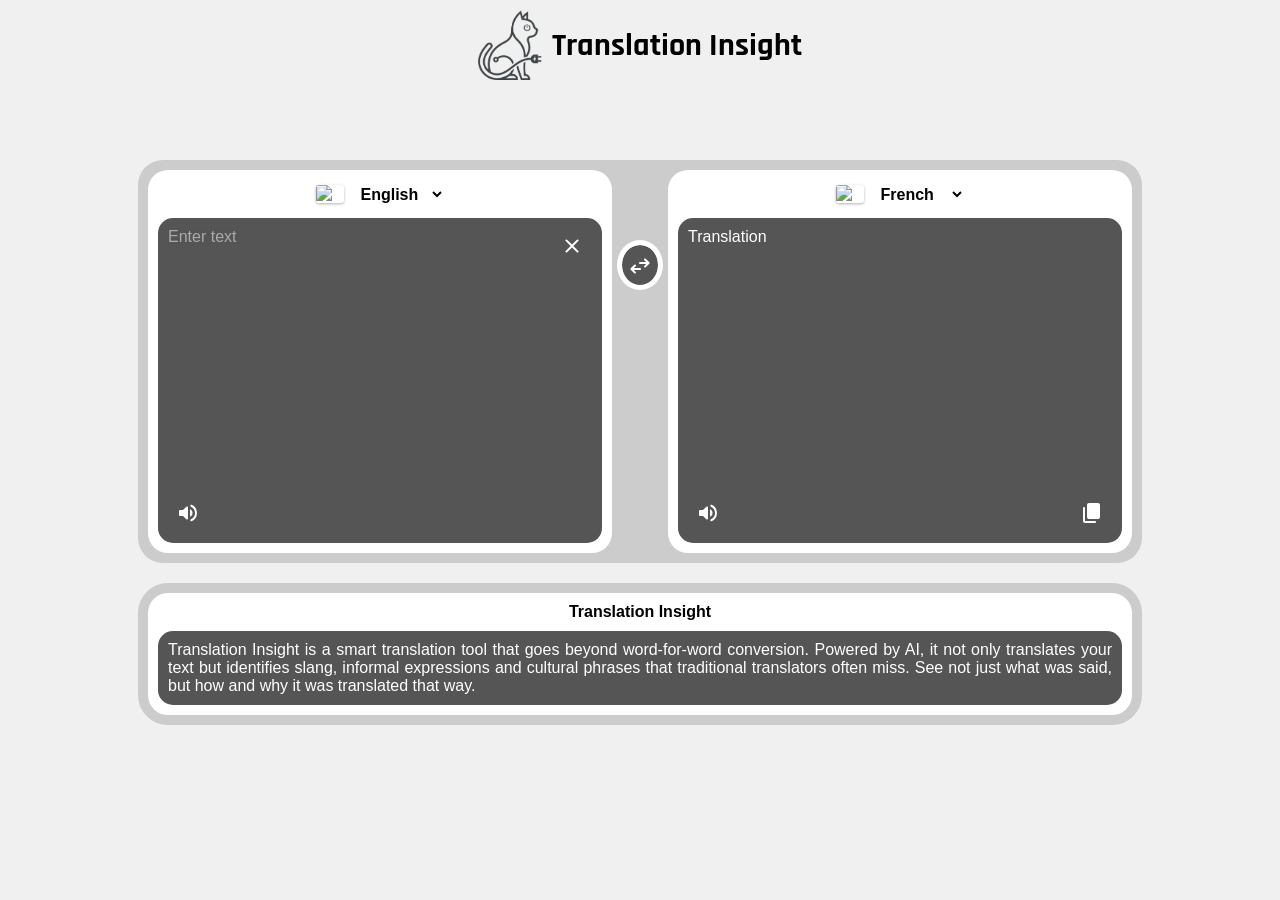
==== commit 90f29be1: "Add slang display, JSON language loader, secure API key setup" ====
--- a/frontend/index.html
+++ b/frontend/index.html
@@ -71,6 +71,10 @@
                     </svg>
                 </button>
             </div>
+            </div>
+
+            <div id="slangBox"></div>
+            
         </main>
 
         <div class="desc">Translation Insight
--- a/frontend/styles.css
+++ b/frontend/styles.css
@@ -288,4 +288,14 @@
         top: -10px;
         align-self: center;
     }
+}
+
+#slangBox {
+    background-color: var(--card-background);
+    border-radius: 20px;
+    padding: 15px;
+    margin: 0 10px 10px 10px;
+    color: var(--text-on-card);
+    display: none;
+    width: calc(100% - 20px);
 }
